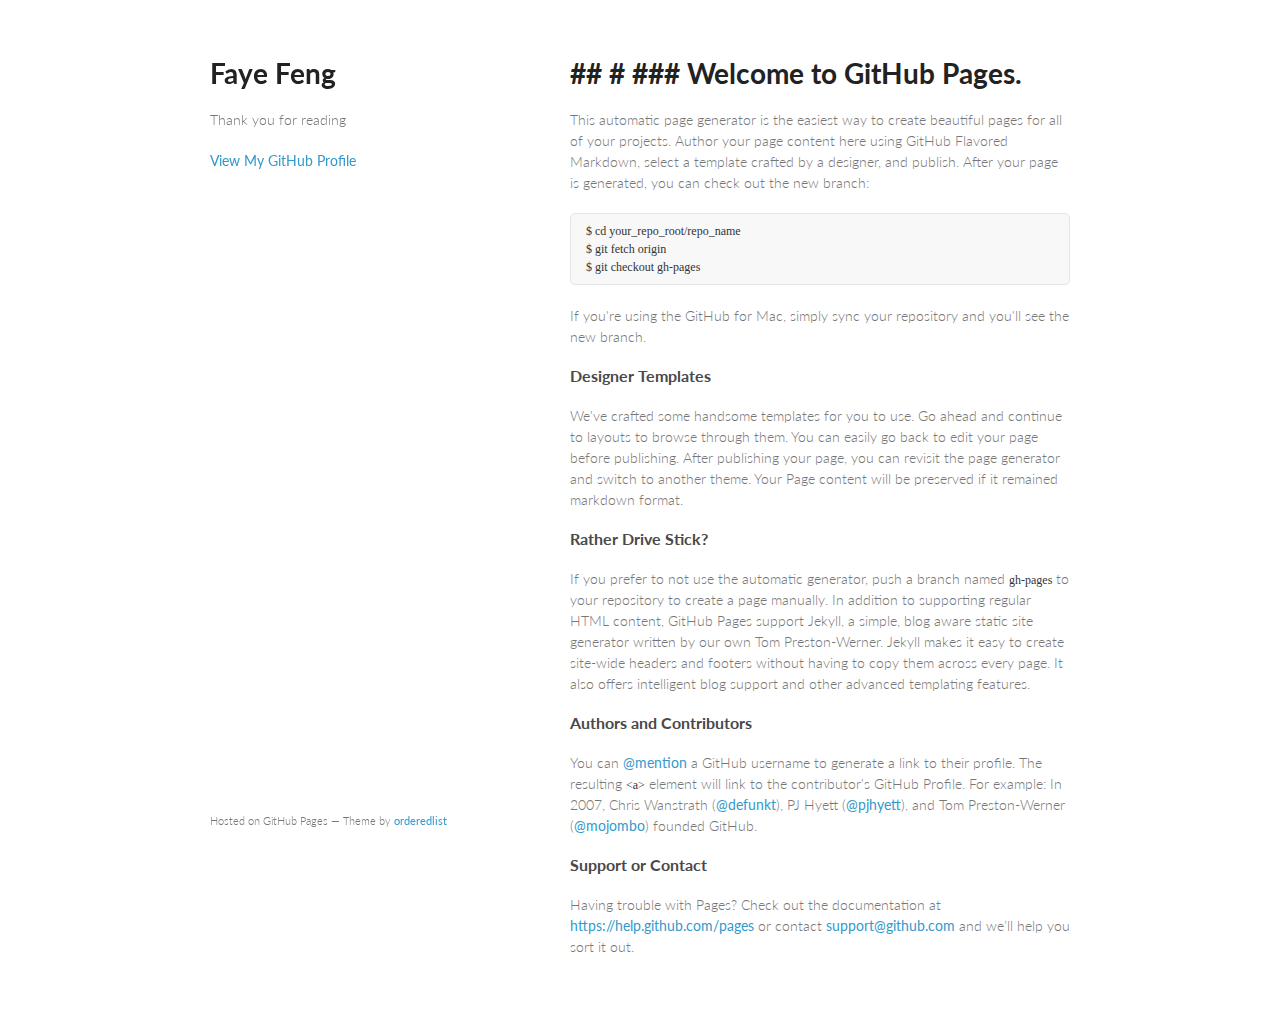
==== index.html @ 28f142c7 "Replace master branch with page content via GitHub" ====
<!doctype html>
<html>
  <head>
    <meta charset="utf-8">
    <meta http-equiv="X-UA-Compatible" content="chrome=1">
    <title>Faye Feng by thisisfaye</title>

    <link rel="stylesheet" href="stylesheets/styles.css">
    <link rel="stylesheet" href="stylesheets/pygment_trac.css">
    <meta name="viewport" content="width=device-width, initial-scale=1, user-scalable=no">
    <!--[if lt IE 9]>
    <script src="//html5shiv.googlecode.com/svn/trunk/html5.js"></script>
    <![endif]-->
  </head>
  <body>
    <div class="wrapper">
      <header>
        <h1>Faye Feng</h1>
        <p>Thank you for reading</p>


        <p class="view"><a href="https://github.com/thisisfaye">View My GitHub Profile</a></p>

      </header>
      <section>
        <h1>
<a id="---welcome-to-github-pages" class="anchor" href="#---welcome-to-github-pages" aria-hidden="true"><span class="octicon octicon-link"></span></a>## # ### Welcome to GitHub Pages.</h1>

<p>This automatic page generator is the easiest way to create beautiful pages for all of your projects. Author your page content here using GitHub Flavored Markdown, select a template crafted by a designer, and publish. After your page is generated, you can check out the new branch:</p>

<pre><code>$ cd your_repo_root/repo_name
$ git fetch origin
$ git checkout gh-pages
</code></pre>

<p>If you're using the GitHub for Mac, simply sync your repository and you'll see the new branch.</p>

<h3>
<a id="designer-templates" class="anchor" href="#designer-templates" aria-hidden="true"><span class="octicon octicon-link"></span></a>Designer Templates</h3>

<p>We've crafted some handsome templates for you to use. Go ahead and continue to layouts to browse through them. You can easily go back to edit your page before publishing. After publishing your page, you can revisit the page generator and switch to another theme. Your Page content will be preserved if it remained markdown format.</p>

<h3>
<a id="rather-drive-stick" class="anchor" href="#rather-drive-stick" aria-hidden="true"><span class="octicon octicon-link"></span></a>Rather Drive Stick?</h3>

<p>If you prefer to not use the automatic generator, push a branch named <code>gh-pages</code> to your repository to create a page manually. In addition to supporting regular HTML content, GitHub Pages support Jekyll, a simple, blog aware static site generator written by our own Tom Preston-Werner. Jekyll makes it easy to create site-wide headers and footers without having to copy them across every page. It also offers intelligent blog support and other advanced templating features.</p>

<h3>
<a id="authors-and-contributors" class="anchor" href="#authors-and-contributors" aria-hidden="true"><span class="octicon octicon-link"></span></a>Authors and Contributors</h3>

<p>You can <a href="https://github.com/blog/821" class="user-mention">@mention</a> a GitHub username to generate a link to their profile. The resulting <code>&lt;a&gt;</code> element will link to the contributor's GitHub Profile. For example: In 2007, Chris Wanstrath (<a href="https://github.com/defunkt" class="user-mention">@defunkt</a>), PJ Hyett (<a href="https://github.com/pjhyett" class="user-mention">@pjhyett</a>), and Tom Preston-Werner (<a href="https://github.com/mojombo" class="user-mention">@mojombo</a>) founded GitHub.</p>

<h3>
<a id="support-or-contact" class="anchor" href="#support-or-contact" aria-hidden="true"><span class="octicon octicon-link"></span></a>Support or Contact</h3>

<p>Having trouble with Pages? Check out the documentation at <a href="https://help.github.com/pages">https://help.github.com/pages</a> or contact <a href="mailto:support@github.com">support@github.com</a> and we’ll help you sort it out.</p>
      </section>
      <footer>
        <p><small>Hosted on GitHub Pages &mdash; Theme by <a href="https://github.com/orderedlist">orderedlist</a></small></p>
      </footer>
    </div>
    <script src="javascripts/scale.fix.js"></script>
    
  </body>
</html>
---- stylesheets/styles.css ----
@import url(https://fonts.googleapis.com/css?family=Lato:300italic,700italic,300,700);

body {
  padding:50px;
  font:14px/1.5 Lato, "Helvetica Neue", Helvetica, Arial, sans-serif;
  color:#777;
  font-weight:300;
}

h1, h2, h3, h4, h5, h6 {
  color:#222;
  margin:0 0 20px;
}

p, ul, ol, table, pre, dl {
  margin:0 0 20px;
}

h1, h2, h3 {
  line-height:1.1;
}

h1 {
  font-size:28px;
}

h2 {
  color:#393939;
}

h3, h4, h5, h6 {
  color:#494949;
}

a {
  color:#39c;
  font-weight:400;
  text-decoration:none;
}

a small {
  font-size:11px;
  color:#777;
  margin-top:-0.6em;
  display:block;
}

.wrapper {
  width:860px;
  margin:0 auto;
}

blockquote {
  border-left:1px solid #e5e5e5;
  margin:0;
  padding:0 0 0 20px;
  font-style:italic;
}

code, pre {
  font-family:Monaco, Bitstream Vera Sans Mono, Lucida Console, Terminal;
  color:#333;
  font-size:12px;
}

pre {
  padding:8px 15px;
  background: #f8f8f8;  
  border-radius:5px;
  border:1px solid #e5e5e5;
  overflow-x: auto;
}

table {
  width:100%;
  border-collapse:collapse;
}

th, td {
  text-align:left;
  padding:5px 10px;
  border-bottom:1px solid #e5e5e5;
}

dt {
  color:#444;
  font-weight:700;
}

th {
  color:#444;
}

img {
  max-width:100%;
}

header {
  width:270px;
  float:left;
  position:fixed;
}

header ul {
  list-style:none;
  height:40px;
  
  padding:0;
  
  background: #eee;
  background: -moz-linear-gradient(top, #f8f8f8 0%, #dddddd 100%);
  background: -webkit-gradient(linear, left top, left bottom, color-stop(0%,#f8f8f8), color-stop(100%,#dddddd));
  background: -webkit-linear-gradient(top, #f8f8f8 0%,#dddddd 100%);
  background: -o-linear-gradient(top, #f8f8f8 0%,#dddddd 100%);
  background: -ms-linear-gradient(top, #f8f8f8 0%,#dddddd 100%);
  background: linear-gradient(top, #f8f8f8 0%,#dddddd 100%);
  
  border-radius:5px;
  border:1px solid #d2d2d2;
  box-shadow:inset #fff 0 1px 0, inset rgba(0,0,0,0.03) 0 -1px 0;
  width:270px;
}

header li {
  width:89px;
  float:left;
  border-right:1px solid #d2d2d2;
  height:40px;
}

header ul a {
  line-height:1;
  font-size:11px;
  color:#999;
  display:block;
  text-align:center;
  padding-top:6px;
  height:40px;
}

strong {
  color:#222;
  font-weight:700;
}

header ul li + li {
  width:88px;
  border-left:1px solid #fff;
}

header ul li + li + li {
  border-right:none;
  width:89px;
}

header ul a strong {
  font-size:14px;
  display:block;
  color:#222;
}

section {
  width:500px;
  float:right;
  padding-bottom:50px;
}

small {
  font-size:11px;
}

hr {
  border:0;
  background:#e5e5e5;
  height:1px;
  margin:0 0 20px;
}

footer {
  width:270px;
  float:left;
  position:fixed;
  bottom:50px;
}

@media print, screen and (max-width: 960px) {
  
  div.wrapper {
    width:auto;
    margin:0;
  }
  
  header, section, footer {
    float:none;
    position:static;
    width:auto;
  }
  
  header {
    padding-right:320px;
  }
  
  section {
    border:1px solid #e5e5e5;
    border-width:1px 0;
    padding:20px 0;
    margin:0 0 20px;
  }
  
  header a small {
    display:inline;
  }
  
  header ul {
    position:absolute;
    right:50px;
    top:52px;
  }
}

@media print, screen and (max-width: 720px) {
  body {
    word-wrap:break-word;
  }
  
  header {
    padding:0;
  }
  
  header ul, header p.view {
    position:static;
  }
  
  pre, code {
    word-wrap:normal;
  }
}

@media print, screen and (max-width: 480px) {
  body {
    padding:15px;
  }
  
  header ul {
    display:none;
  }
}

@media print {
  body {
    padding:0.4in;
    font-size:12pt;
    color:#444;
  }
}
---- stylesheets/pygment_trac.css ----
.highlight  { background: #ffffff; }
.highlight .c { color: #999988; font-style: italic } /* Comment */
.highlight .err { color: #a61717; background-color: #e3d2d2 } /* Error */
.highlight .k { font-weight: bold } /* Keyword */
.highlight .o { font-weight: bold } /* Operator */
.highlight .cm { color: #999988; font-style: italic } /* Comment.Multiline */
.highlight .cp { color: #999999; font-weight: bold } /* Comment.Preproc */
.highlight .c1 { color: #999988; font-style: italic } /* Comment.Single */
.highlight .cs { color: #999999; font-weight: bold; font-style: italic } /* Comment.Special */
.highlight .gd { color: #000000; background-color: #ffdddd } /* Generic.Deleted */
.highlight .gd .x { color: #000000; background-color: #ffaaaa } /* Generic.Deleted.Specific */
.highlight .ge { font-style: italic } /* Generic.Emph */
.highlight .gr { color: #aa0000 } /* Generic.Error */
.highlight .gh { color: #999999 } /* Generic.Heading */
.highlight .gi { color: #000000; background-color: #ddffdd } /* Generic.Inserted */
.highlight .gi .x { color: #000000; background-color: #aaffaa } /* Generic.Inserted.Specific */
.highlight .go { color: #888888 } /* Generic.Output */
.highlight .gp { color: #555555 } /* Generic.Prompt */
.highlight .gs { font-weight: bold } /* Generic.Strong */
.highlight .gu { color: #800080; font-weight: bold; } /* Generic.Subheading */
.highlight .gt { color: #aa0000 } /* Generic.Traceback */
.highlight .kc { font-weight: bold } /* Keyword.Constant */
.highlight .kd { font-weight: bold } /* Keyword.Declaration */
.highlight .kn { font-weight: bold } /* Keyword.Namespace */
.highlight .kp { font-weight: bold } /* Keyword.Pseudo */
.highlight .kr { font-weight: bold } /* Keyword.Reserved */
.highlight .kt { color: #445588; font-weight: bold } /* Keyword.Type */
.highlight .m { color: #009999 } /* Literal.Number */
.highlight .s { color: #d14 } /* Literal.String */
.highlight .na { color: #008080 } /* Name.Attribute */
.highlight .nb { color: #0086B3 } /* Name.Builtin */
.highlight .nc { color: #445588; font-weight: bold } /* Name.Class */
.highlight .no { color: #008080 } /* Name.Constant */
.highlight .ni { color: #800080 } /* Name.Entity */
.highlight .ne { color: #990000; font-weight: bold } /* Name.Exception */
.highlight .nf { color: #990000; font-weight: bold } /* Name.Function */
.highlight .nn { color: #555555 } /* Name.Namespace */
.highlight .nt { color: #000080 } /* Name.Tag */
.highlight .nv { color: #008080 } /* Name.Variable */
.highlight .ow { font-weight: bold } /* Operator.Word */
.highlight .w { color: #bbbbbb } /* Text.Whitespace */
.highlight .mf { color: #009999 } /* Literal.Number.Float */
.highlight .mh { color: #009999 } /* Literal.Number.Hex */
.highlight .mi { color: #009999 } /* Literal.Number.Integer */
.highlight .mo { color: #009999 } /* Literal.Number.Oct */
.highlight .sb { color: #d14 } /* Literal.String.Backtick */
.highlight .sc { color: #d14 } /* Literal.String.Char */
.highlight .sd { color: #d14 } /* Literal.String.Doc */
.highlight .s2 { color: #d14 } /* Literal.String.Double */
.highlight .se { color: #d14 } /* Literal.String.Escape */
.highlight .sh { color: #d14 } /* Literal.String.Heredoc */
.highlight .si { color: #d14 } /* Literal.String.Interpol */
.highlight .sx { color: #d14 } /* Literal.String.Other */
.highlight .sr { color: #009926 } /* Literal.String.Regex */
.highlight .s1 { color: #d14 } /* Literal.String.Single */
.highlight .ss { color: #990073 } /* Literal.String.Symbol */
.highlight .bp { color: #999999 } /* Name.Builtin.Pseudo */
.highlight .vc { color: #008080 } /* Name.Variable.Class */
.highlight .vg { color: #008080 } /* Name.Variable.Global */
.highlight .vi { color: #008080 } /* Name.Variable.Instance */
.highlight .il { color: #009999 } /* Literal.Number.Integer.Long */

.type-csharp .highlight .k { color: #0000FF }
.type-csharp .highlight .kt { color: #0000FF }
.type-csharp .highlight .nf { color: #000000; font-weight: normal }
.type-csharp .highlight .nc { color: #2B91AF }
.type-csharp .highlight .nn { color: #000000 }
.type-csharp .highlight .s { color: #A31515 }
.type-csharp .highlight .sc { color: #A31515 }
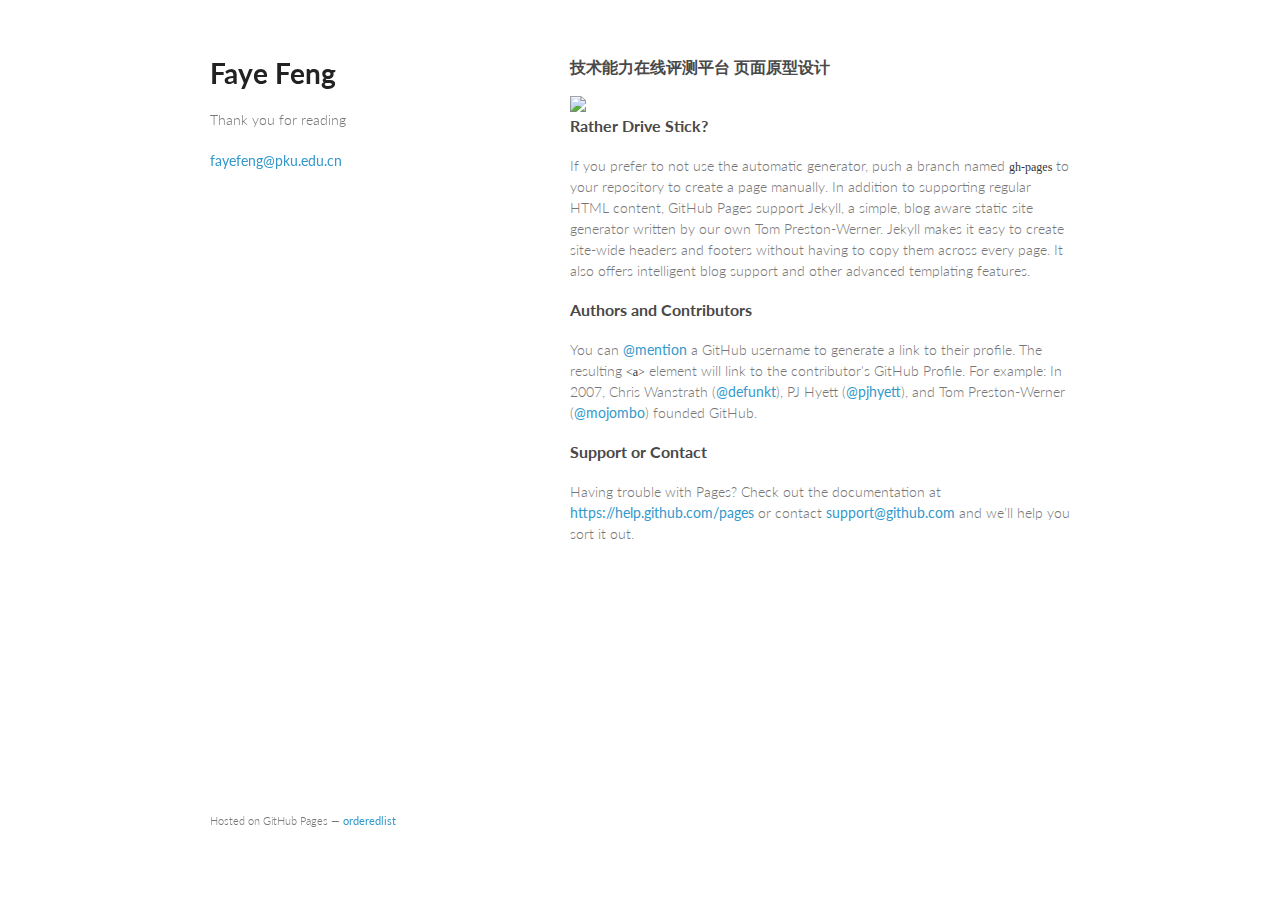
==== commit 3ea2b317: "add images" ====
--- a/index.html
+++ b/index.html
@@ -19,26 +19,18 @@
         <p>Thank you for reading</p>
 
 
-        <p class="view"><a href="https://github.com/thisisfaye">View My GitHub Profile</a></p>
+        <!-- <p class="view"><a href="https://github.com/thisisfaye">View My GitHub Profile</a></p> -->
+        <p class="view"><a href="mailto:fayefeng@pku.edu.cn">fayefeng@pku.edu.cn</a></p>
 
       </header>
       <section>
-        <h1>
-<a id="---welcome-to-github-pages" class="anchor" href="#---welcome-to-github-pages" aria-hidden="true"><span class="octicon octicon-link"></span></a>## # ### Welcome to GitHub Pages.</h1>
-
-<p>This automatic page generator is the easiest way to create beautiful pages for all of your projects. Author your page content here using GitHub Flavored Markdown, select a template crafted by a designer, and publish. After your page is generated, you can check out the new branch:</p>
-
-<pre><code>$ cd your_repo_root/repo_name
-$ git fetch origin
-$ git checkout gh-pages
-</code></pre>
-
-<p>If you're using the GitHub for Mac, simply sync your repository and you'll see the new branch.</p>
 
 <h3>
-<a id="designer-templates" class="anchor" href="#designer-templates" aria-hidden="true"><span class="octicon octicon-link"></span></a>Designer Templates</h3>
+<a id="designer-templates" class="anchor" href="#designer-templates" aria-hidden="true"><span class="octicon octicon-link"></span></a>技术能力在线评测平台 页面原型设计</h3>
 
-<p>We've crafted some handsome templates for you to use. Go ahead and continue to layouts to browse through them. You can easily go back to edit your page before publishing. After publishing your page, you can revisit the page generator and switch to another theme. Your Page content will be preserved if it remained markdown format.</p>
+<!-- <p></p> -->
+
+<a href="http://fayegithub.b0.upaiyun.com/roadshow/roadshow.pdf" target="_blank"><img src="http://fayegithub.b0.upaiyun.com/roadshow/roadshow-2.jpeg"></img></a>
 
 <h3>
 <a id="rather-drive-stick" class="anchor" href="#rather-drive-stick" aria-hidden="true"><span class="octicon octicon-link"></span></a>Rather Drive Stick?</h3>
@@ -56,7 +48,7 @@
 <p>Having trouble with Pages? Check out the documentation at <a href="https://help.github.com/pages">https://help.github.com/pages</a> or contact <a href="mailto:support@github.com">support@github.com</a> and we’ll help you sort it out.</p>
       </section>
       <footer>
-        <p><small>Hosted on GitHub Pages &mdash; Theme by <a href="https://github.com/orderedlist">orderedlist</a></small></p>
+        <p><small>Hosted on GitHub Pages &mdash; <a href="https://github.com/orderedlist">orderedlist</a></small></p>
       </footer>
     </div>
     <script src="javascripts/scale.fix.js"></script>
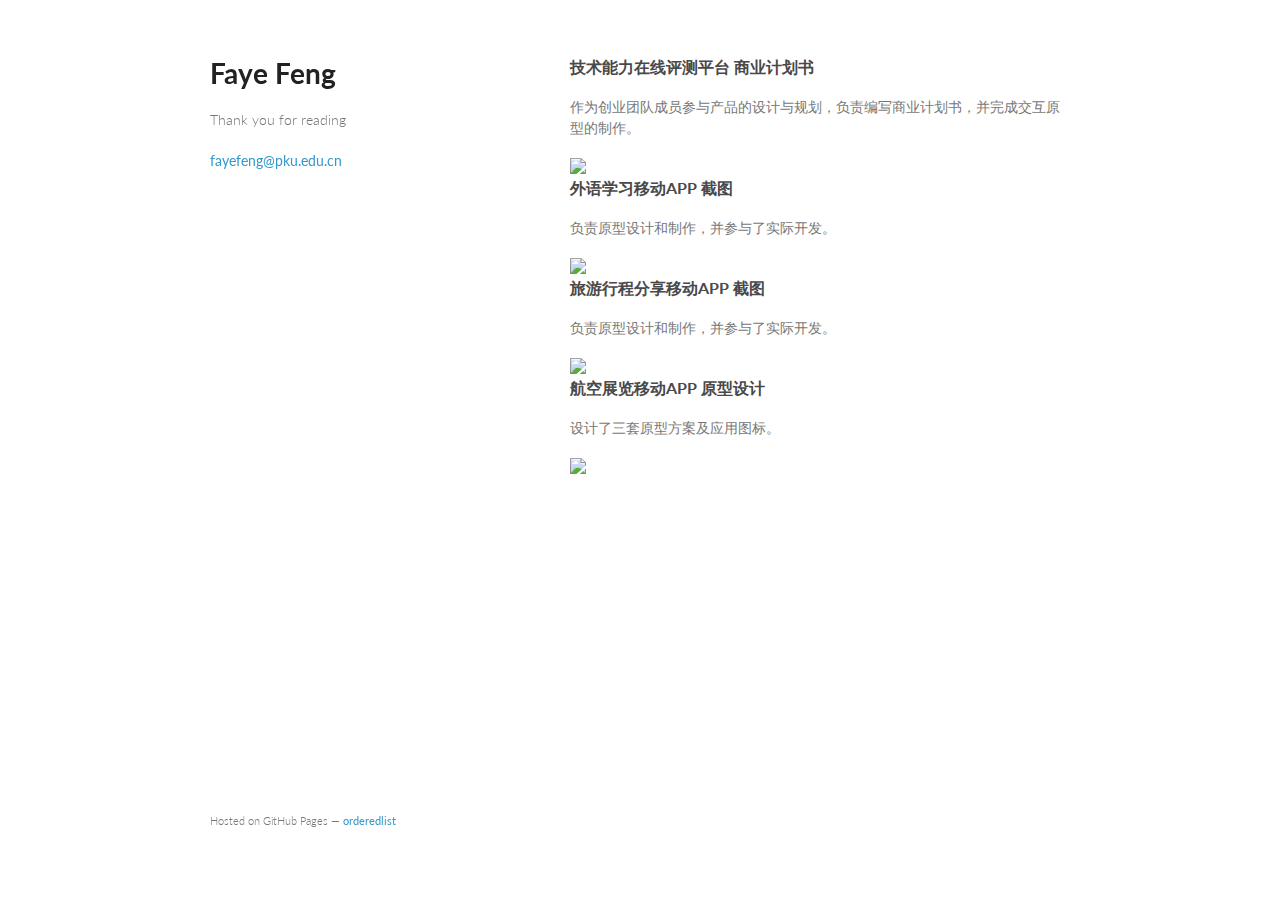
==== commit 37b5461b: "修改内容" ====
--- a/index.html
+++ b/index.html
@@ -26,26 +26,34 @@
       <section>
 
 <h3>
-<a id="designer-templates" class="anchor" href="#designer-templates" aria-hidden="true"><span class="octicon octicon-link"></span></a>技术能力在线评测平台 页面原型设计</h3>
+<a id="designer-templates" class="anchor" href="#designer-templates" aria-hidden="true"><span class="octicon octicon-link"></span></a>技术能力在线评测平台 商业计划书</h3>
 
-<!-- <p></p> -->
+<p>作为创业团队成员参与产品的设计与规划，负责编写商业计划书，并完成交互原型的制作。</p>
 
 <a href="http://fayegithub.b0.upaiyun.com/roadshow/roadshow.pdf" target="_blank"><img src="http://fayegithub.b0.upaiyun.com/roadshow/roadshow-2.jpeg"></img></a>
 
 <h3>
-<a id="rather-drive-stick" class="anchor" href="#rather-drive-stick" aria-hidden="true"><span class="octicon octicon-link"></span></a>Rather Drive Stick?</h3>
+<a id="oxcoder-bp" class="anchor" href="#oxcoder-bp" aria-hidden="true"><span class="octicon octicon-link"></span></a>外语学习移动APP 截图</h3>
 
-<p>If you prefer to not use the automatic generator, push a branch named <code>gh-pages</code> to your repository to create a page manually. In addition to supporting regular HTML content, GitHub Pages support Jekyll, a simple, blog aware static site generator written by our own Tom Preston-Werner. Jekyll makes it easy to create site-wide headers and footers without having to copy them across every page. It also offers intelligent blog support and other advanced templating features.</p>
+<p>负责原型设计和制作，并参与了实际开发。</p>
+
+<a href="http://fayegithub.b0.upaiyun.com/viki.pdf" target="_blank"><img src="http://fayegithub.b0.upaiyun.com/viki_screenshot/intro.png"></img></a>
 
 <h3>
-<a id="authors-and-contributors" class="anchor" href="#authors-and-contributors" aria-hidden="true"><span class="octicon octicon-link"></span></a>Authors and Contributors</h3>
+<a id="schedule-app" class="anchor" href="#schedule-app" aria-hidden="true"><span class="octicon octicon-link"></span></a>旅游行程分享移动APP 截图</h3>
 
-<p>You can <a href="https://github.com/blog/821" class="user-mention">@mention</a> a GitHub username to generate a link to their profile. The resulting <code>&lt;a&gt;</code> element will link to the contributor's GitHub Profile. For example: In 2007, Chris Wanstrath (<a href="https://github.com/defunkt" class="user-mention">@defunkt</a>), PJ Hyett (<a href="https://github.com/pjhyett" class="user-mention">@pjhyett</a>), and Tom Preston-Werner (<a href="https://github.com/mojombo" class="user-mention">@mojombo</a>) founded GitHub.</p>
+<p>负责原型设计和制作，并参与了实际开发。</p>
+
+<a href="http://fayegithub.b0.upaiyun.com/travelschedule.pdf" target="_blank"><img src="http://fayegithub.b0.upaiyun.com/travelschedule_screenshot/group.png"></img></a>
 
 <h3>
-<a id="support-or-contact" class="anchor" href="#support-or-contact" aria-hidden="true"><span class="octicon octicon-link"></span></a>Support or Contact</h3>
+<a id="airshow-app" class="anchor" href="#airshow-app" aria-hidden="true"><span class="octicon octicon-link"></span></a>航空展览移动APP 原型设计</h3>
 
-<p>Having trouble with Pages? Check out the documentation at <a href="https://help.github.com/pages">https://help.github.com/pages</a> or contact <a href="mailto:support@github.com">support@github.com</a> and we’ll help you sort it out.</p>
+<p>设计了三套原型方案及应用图标。</p>
+
+<a href="http://fayegithub.b0.upaiyun.com/airshow.pdf" target="_blank"><img src="http://fayegithub.b0.upaiyun.com/airshow/METRO_1.png"></img></a>
+
+
       </section>
       <footer>
         <p><small>Hosted on GitHub Pages &mdash; <a href="https://github.com/orderedlist">orderedlist</a></small></p>
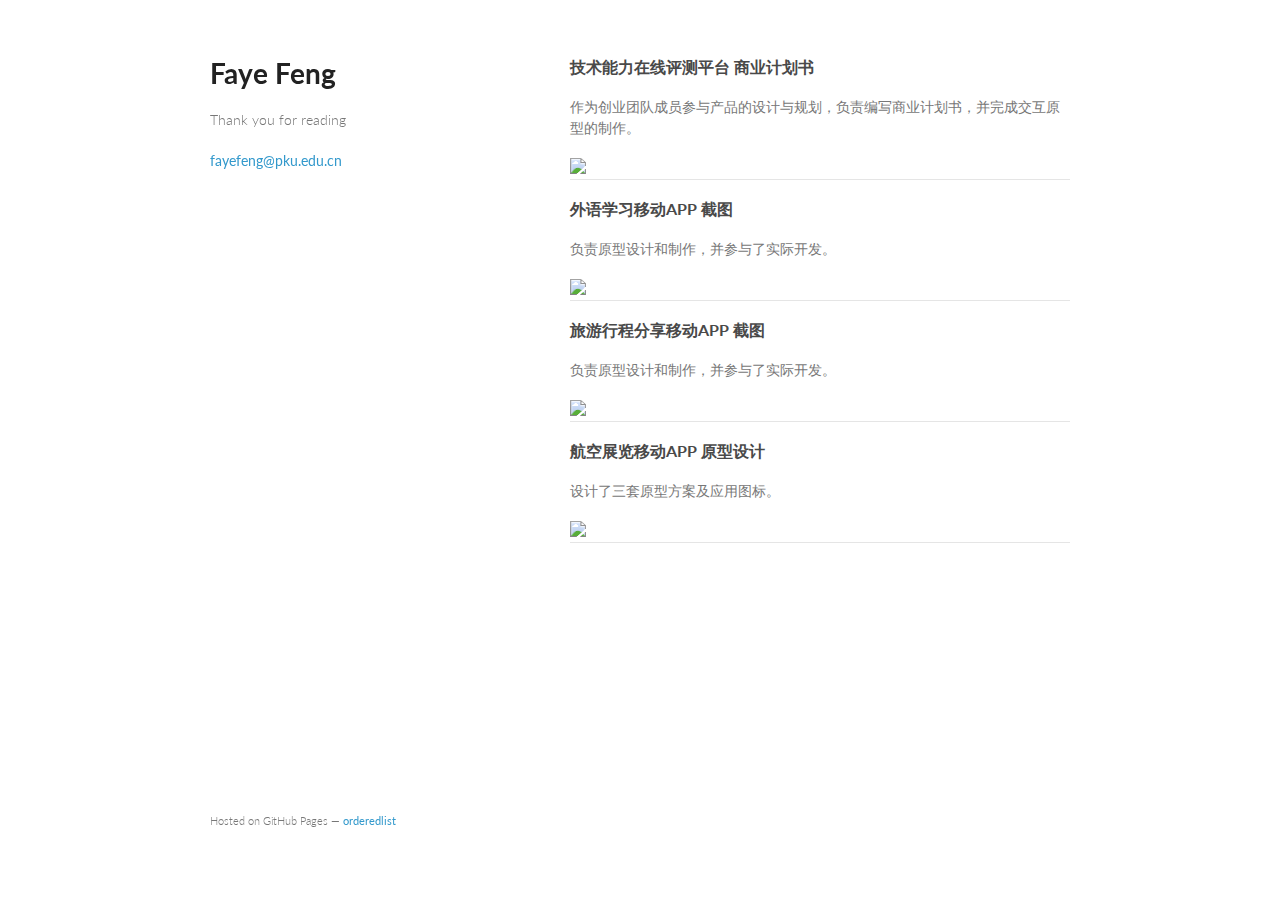
==== commit 43623920: "修改图片样式" ====
--- a/index.html
+++ b/index.html
@@ -32,12 +32,16 @@
 
 <a href="http://fayegithub.b0.upaiyun.com/roadshow/roadshow.pdf" target="_blank"><img src="http://fayegithub.b0.upaiyun.com/roadshow/roadshow-2.jpeg"></img></a>
 
+<hr>
+
 <h3>
 <a id="oxcoder-bp" class="anchor" href="#oxcoder-bp" aria-hidden="true"><span class="octicon octicon-link"></span></a>外语学习移动APP 截图</h3>
 
 <p>负责原型设计和制作，并参与了实际开发。</p>
 
 <a href="http://fayegithub.b0.upaiyun.com/viki.pdf" target="_blank"><img src="http://fayegithub.b0.upaiyun.com/viki_screenshot/intro.png"></img></a>
+
+<hr/>
 
 <h3>
 <a id="schedule-app" class="anchor" href="#schedule-app" aria-hidden="true"><span class="octicon octicon-link"></span></a>旅游行程分享移动APP 截图</h3>
@@ -46,12 +50,16 @@
 
 <a href="http://fayegithub.b0.upaiyun.com/travelschedule.pdf" target="_blank"><img src="http://fayegithub.b0.upaiyun.com/travelschedule_screenshot/group.png"></img></a>
 
+<hr/>
+
 <h3>
 <a id="airshow-app" class="anchor" href="#airshow-app" aria-hidden="true"><span class="octicon octicon-link"></span></a>航空展览移动APP 原型设计</h3>
 
 <p>设计了三套原型方案及应用图标。</p>
 
 <a href="http://fayegithub.b0.upaiyun.com/airshow.pdf" target="_blank"><img src="http://fayegithub.b0.upaiyun.com/airshow/METRO_1.png"></img></a>
+
+<hr/>
 
 
       </section>
--- a/stylesheets/styles.css
+++ b/stylesheets/styles.css
@@ -92,7 +92,8 @@
 }
 
 img {
-  max-width:100%;
+  /*max-width:100%;*/
+  width: 50%
 }
 
 header {
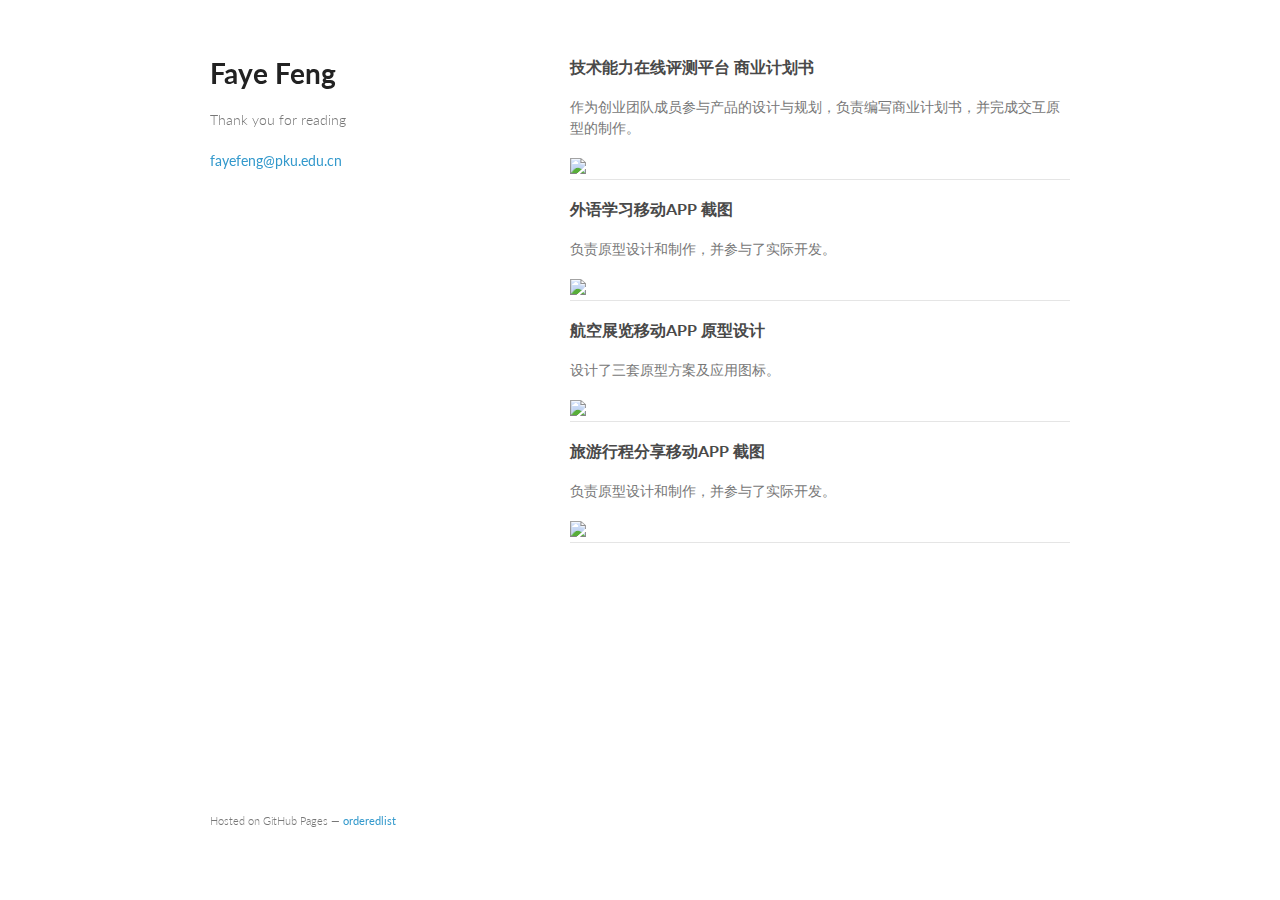
==== commit 020493c9: "修改图片样式" ====
--- a/index.html
+++ b/index.html
@@ -44,6 +44,15 @@
 <hr/>
 
 <h3>
+<a id="airshow-app" class="anchor" href="#airshow-app" aria-hidden="true"><span class="octicon octicon-link"></span></a>航空展览移动APP 原型设计</h3>
+
+<p>设计了三套原型方案及应用图标。</p>
+
+<a href="http://fayegithub.b0.upaiyun.com/airshow.pdf" target="_blank"><img src="http://fayegithub.b0.upaiyun.com/airshow/METRO_1.png"></img></a>
+
+<hr/>
+
+<h3>
 <a id="schedule-app" class="anchor" href="#schedule-app" aria-hidden="true"><span class="octicon octicon-link"></span></a>旅游行程分享移动APP 截图</h3>
 
 <p>负责原型设计和制作，并参与了实际开发。</p>
@@ -52,14 +61,7 @@
 
 <hr/>
 
-<h3>
-<a id="airshow-app" class="anchor" href="#airshow-app" aria-hidden="true"><span class="octicon octicon-link"></span></a>航空展览移动APP 原型设计</h3>
 
-<p>设计了三套原型方案及应用图标。</p>
-
-<a href="http://fayegithub.b0.upaiyun.com/airshow.pdf" target="_blank"><img src="http://fayegithub.b0.upaiyun.com/airshow/METRO_1.png"></img></a>
-
-<hr/>
 
 
       </section>
--- a/stylesheets/styles.css
+++ b/stylesheets/styles.css
@@ -92,8 +92,8 @@
 }
 
 img {
-  /*max-width:100%;*/
-  width: 50%
+  /*width: 50%*/
+  width: 300px;
 }
 
 header {
